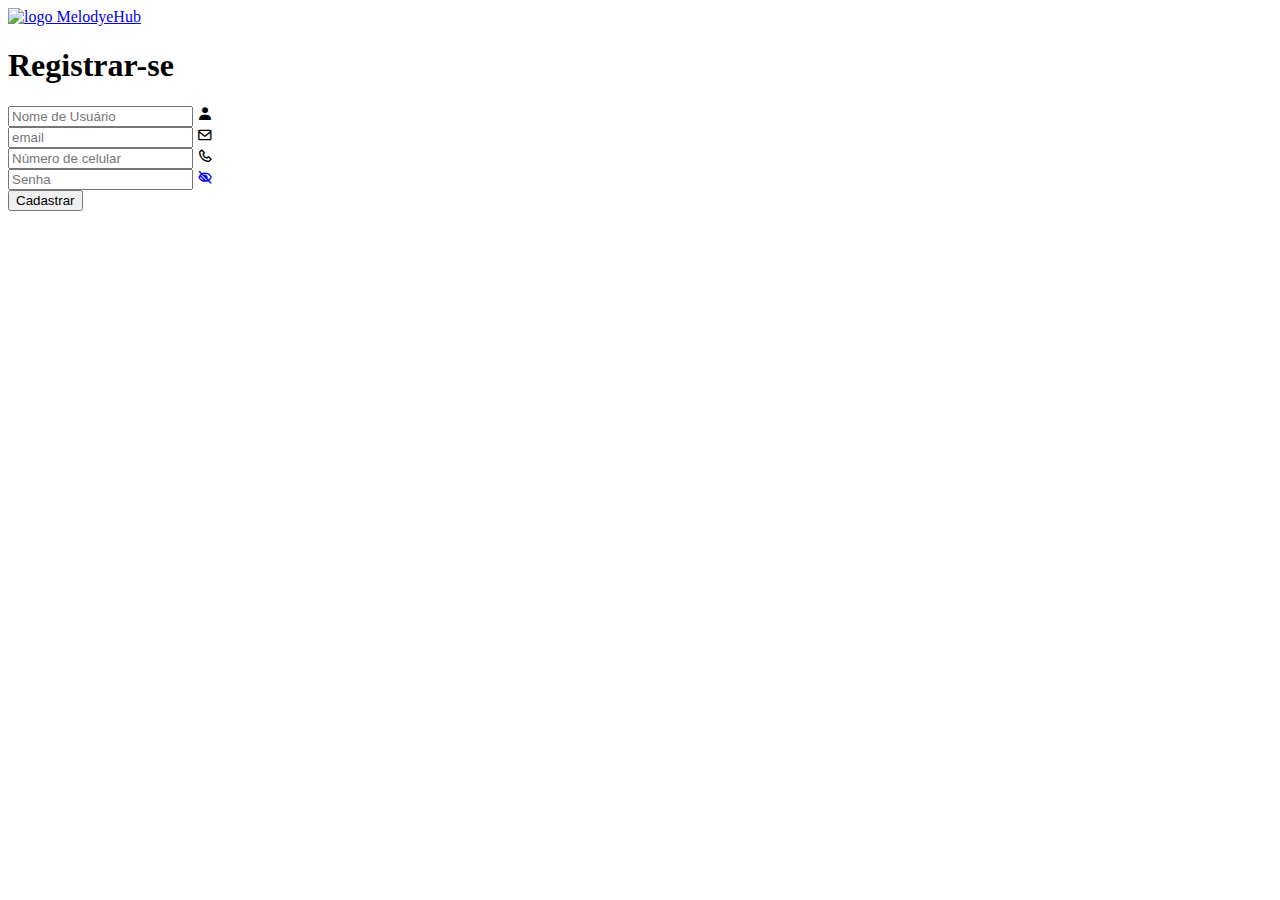
==== index.html @ f2cfba16 "colocando index" ====
<!DOCTYPE html>
<html>
<head>
    <meta charset='utf-8'>
    <meta http-equiv='X-UA-Compatible' content='IE=edge'>
    <title>MelodyeHub</title>
    <meta name='viewport' content='width=device-width, initial-scale=1'>
    <link rel='stylesheet' type='text/css' media='screen' href='style (3).css'>
    <script src='main.js'></script>
    <link href='https://unpkg.com/boxicons@2.1.4/css/boxicons.min.css' rel='stylesheet'>
</head>
<body>
    <div>
    <a href="#"><img src="Group 1.svg" alt="logo MelodyeHub" class="logo"></a>
    </div>
    <div class="wrapper"><!--wrapper--> 
        <form action="">
            <h1>Registrar-se</h1>
            <div class="input-box"><!--input-box-->
                <input type="text" placeholder="Nome de Usuário" 
                required>
                <i class='bx bxs-user'></i><!--bxs-user-->
            </div>
            <div class="input-box"><!--input-box--->
                <input type="text" 
                placeholder="email" required>
                <i class='bx bx-envelope'></i><!--bxs-lock-alt--> 
            </div>
            <div class="input-box"><!--input-box-->
                    <input type="tel" placeholder="Número de celular" required>
                    <i class='bx bx-phone'></i>
                </div>
                <div class="input-box"><!--input-box-->
                    <input type="password" placeholder="Senha" required>
                    <a href="#"><i class='bx bx-low-vision'></i></a>
                </div>
            <button type="submit" class="btn">Cadastrar</button><!--btn-->
        </form>
   </div>
</body>
</html>
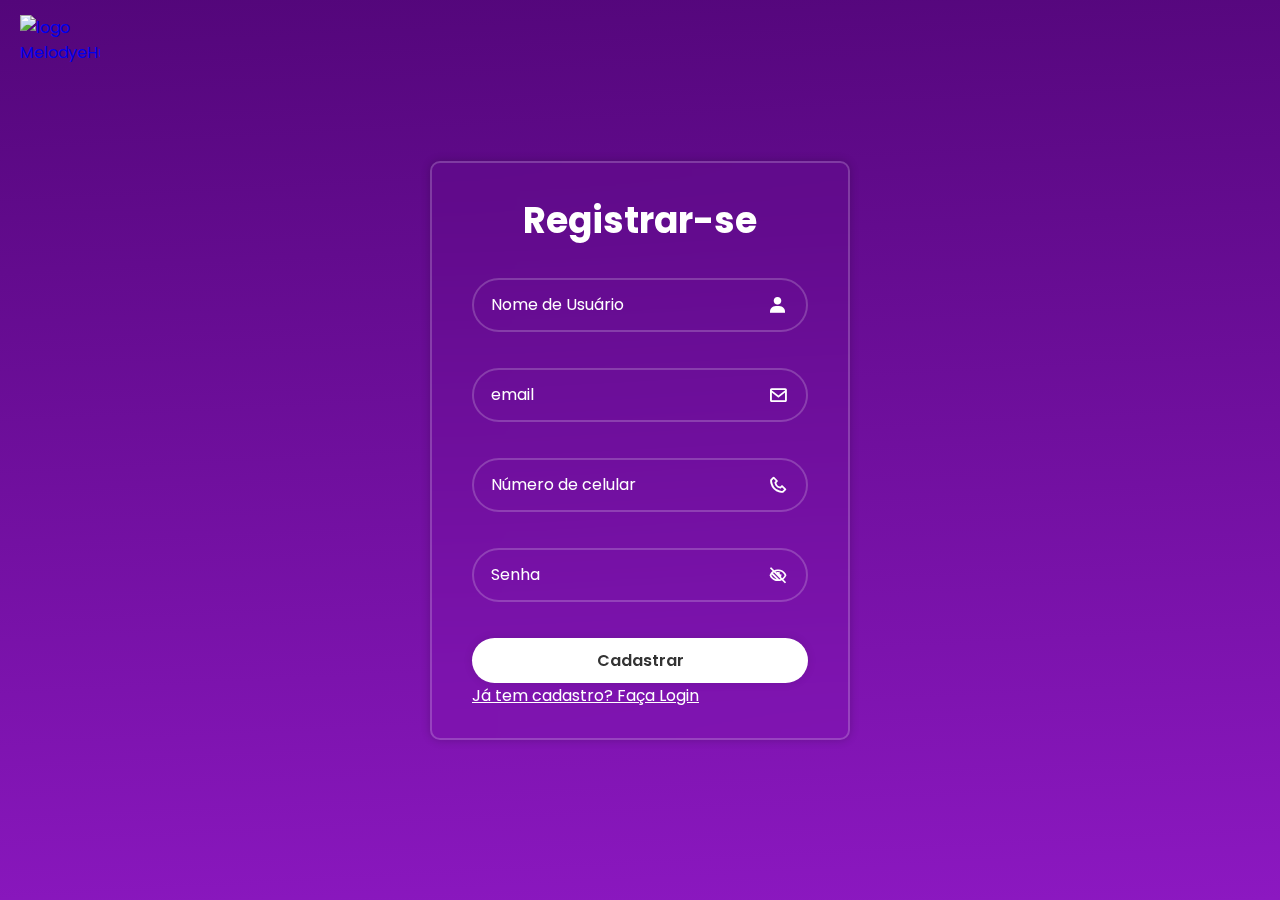
==== commit f13500b8: "atualização da página de registro" ====
--- a/index.html
+++ b/index.html
@@ -5,7 +5,7 @@
     <meta http-equiv='X-UA-Compatible' content='IE=edge'>
     <title>MelodyeHub</title>
     <meta name='viewport' content='width=device-width, initial-scale=1'>
-    <link rel='stylesheet' type='text/css' media='screen' href='style (3).css'>
+    <link rel='stylesheet' type='text/css' media='screen' href='css/style (3).css'>
     <script src='main.js'></script>
     <link href='https://unpkg.com/boxicons@2.1.4/css/boxicons.min.css' rel='stylesheet'>
 </head>
@@ -35,6 +35,7 @@
                     <a href="#"><i class='bx bx-low-vision'></i></a>
                 </div>
             <button type="submit" class="btn">Cadastrar</button><!--btn-->
+            <a href="#" class="register-link">Já tem cadastro? Faça Login</a>
         </form>
    </div>
 </body>
--- a/css/style (3).css
+++ b/css/style (3).css
@@ -0,0 +1,120 @@
+@import url("https://fonts.googleapis.com/css2?family=Poppins:wght@300;400;500;600;700;800;900&display=swap");
+
+*{
+    margin: 0px;
+    padding: 0px;
+    box-sizing: border-box;
+    font-family:"Poppins", sans-serif;
+}
+
+body{
+    display: flex;
+    justify-content: center;
+    align-items: center;
+    min-height: 100vh;
+    /* background:url('https://img.freepik.com/fotos-gratis/conceito-de-fundo-do-estudio-abstrato-vazio-claro-gradiente-roxo-fundo-do-quarto-do-estudio-para-o-produto_1258-54682.jpg?w=826&t=st=1718914876~exp=1718915476~hmac=ec055a503c6f016968f3a58ff3d558ab8a77cfff75d10e36b720f0cd055819cb');
+    background-size: cover; */
+    background: rgb(83,6,122);
+    background: linear-gradient(177deg, rgba(83,6,122,1) 0%, rgba(140,24,193,1) 100%); 
+}
+
+.logo{
+    display: flex;
+    position: absolute;
+    top: 15px;
+    left: 20px;
+    width: 80px;
+}
+
+.wrapper{
+    width: 420px;
+    background-color: transparent;
+    border: 2px solid rgba(255, 255, 255, .2);
+    backdrop-filter: blur(50px);
+    box-shadow: 0 0 10px rgba(0, 0, 0, .2);
+    color: #fff;    
+    border-radius: 10px;
+    padding: 30px 40px;
+}
+
+.wrapper h1{
+    font-size: 36px;
+    text-align: center;
+}
+
+.wrapper .input-box{
+    position: relative;
+    width:100%;
+    height: 60px;
+    margin: 30px 0;
+}
+
+.input-box input{
+    width: 100%;
+    height: 90%;
+    background: transparent;
+    border: none;
+    outline: none;
+    border: 2px solid  rgba(255,255,255 , .2);
+    border-radius: 40px;
+    font-size: 16px;
+    color: #fff;
+    padding: 20px 25px 20px 17px;
+}
+
+.input-box input::placeholder{
+    color: #fff;
+}
+
+.input-box i{
+    position: absolute;
+    right: 10px;
+    top: 29%;
+    transform: translate(-50%);
+    font-size: 20px;        
+}
+
+.input-box a{
+    color: #fff;
+}
+
+.wrapper .remember-forgot{
+    display: flex;
+    justify-content: space-between;
+    font-size: 14.5px;
+    margin: -15px 0 15px;
+
+}
+
+.remember-forgot label input{
+    accent-color: rgba(155, 17, 155, 0.623);
+    margin-right: 3px;
+
+}
+
+.wrapper .btn{
+    width: 100%;
+    height: 45px;
+    background: #fff;
+    border: none;
+    outline: none;
+    border-radius: 40px;
+    box-shadow: 0 0 10px rgba(0,0,0,.1);
+    cursor: pointer;
+    font-size: 16px;
+    color: #333;
+    font-weight: 600;
+
+} 
+
+.register-link{
+    transition: all;
+    color: white;
+}
+
+.register-link:hover{
+    text-decoration: underline;
+    color: darkorchid;
+    transition: all;
+}
+
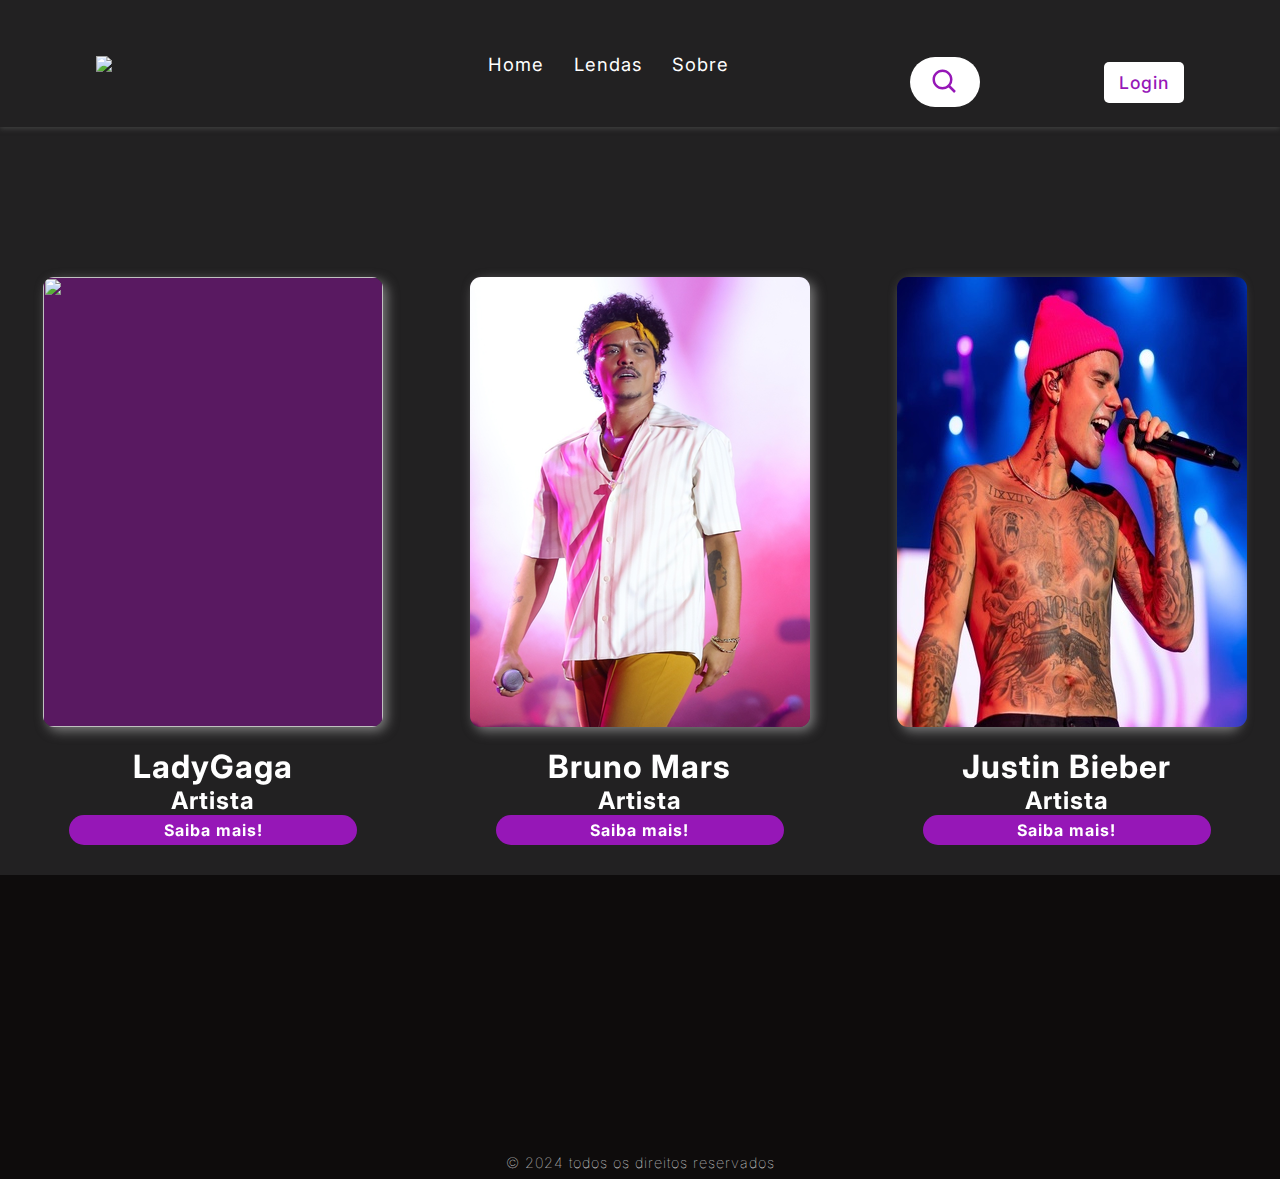
==== commit fcd8becc: "arrumando tudo" ====
--- a/index.html
+++ b/index.html
@@ -1,42 +1,190 @@
 <!DOCTYPE html>
-<html>
+<html lang="pt-br">
+
 <head>
-    <meta charset='utf-8'>
-    <meta http-equiv='X-UA-Compatible' content='IE=edge'>
+    <meta charset="UTF-8">
+    <meta name="viewport" content="width=device-width, initial-scale=1.0">
+    <link rel="stylesheet" href="index.css">
     <title>MelodyeHub</title>
-    <meta name='viewport' content='width=device-width, initial-scale=1'>
-    <link rel='stylesheet' type='text/css' media='screen' href='css/style (3).css'>
-    <script src='main.js'></script>
+    <script src="index.js"></script>
+    <link rel="stylesheet" href="https://cdnjs.cloudflare.com/ajax/libs/font-awesome/6.6.0/css/all.min.css"
+        integrity="sha512-Kc323vGBEqzTmouAECnVceyQqyqdsSiqLQISBL29aUW4U/M7pSPA/gEUZQqv1cwx4OnYxTxve5UMg5GT6L4JJg=="
+        crossorigin="anonymous" referrerpolicy="no-referrer" />
     <link href='https://unpkg.com/boxicons@2.1.4/css/boxicons.min.css' rel='stylesheet'>
+    <link rel="stylesheet" href="https://unpkg.com/aos@next/dist/aos.css" />
 </head>
+
 <body>
-    <div>
-    <a href="#"><img src="Group 1.svg" alt="logo MelodyeHub" class="logo"></a>
+    <header>
+        <div>
+            <nav class="nav-bar">
+                <div class="logo">
+                    <img src="../imagens/Group1.svg">
+                </div>
+
+                <div class="nav-list">
+                    <ul>
+                        <li class="nav-item"><a href="/index.html" class="nav-link">Home</a></li>
+                        <li class="nav-item"><a href="/lendas/lenda.html" class="nav-link">Lendas</a></li>
+                        <li class="nav-item"><a href="/sobre/sobre.html" class="nav-link">Sobre</a></li>
+                    </ul>
+                </div>
+
+            <div class="login-button">
+                <button><a href="/login/login.html">Login</a></button>
+            </div>
+                <div class="search-box">
+                    <input type="text" class="search-text" placeholder="Pesquisar...">
+
+                    <a class="search-btn">
+                        <img class="loupe-purple" src="../imagens/bx-search-rx.svg" alt="">
+                        <img class="loupe-white" src="../imagens/bx-search (2).svg" alt="">
+                    </a>
+                </div>
+
+             
+        </div>
+
+        <div class="mobile-menu-icon">
+            <button onclick="menuShow()"><img class="icon" src="../imagens/menu_white_36dp.svg"></button>
+        </div>
+        </nav>
+
+        <div class="mobile-menu">
+            <ul>
+                <li class="nav-item"><a href="/tela-inicial/tela-inicial.html" class="nav-link"></a>Home</li>
+                <li class="nav-item"><a href="/lendas/lenda.html" class="nav-link"></a>Lendas</li>
+                <li class="nav-item"><a href="/sobre/sobre.html" class="nav-link"></a>Sobre</li>
+            </ul>
+
+            <div class="login-button">
+                <button><a href="/login/login.html">Login</a></button>
+            </div>
+        </div>
+    </header>
+
+    <div class="corpo-site">
+        <div class="card-container">
+            <!--cards-->
+            <div class="pai">
+
+                <div class="card-1" id="filho" data-aos="fade-down">
+                    <img src="../imagens/images (5).jpg" class="imglady">
+                </div>
+
+                    <div class="irmão" data-aos="fade-down">
+                        <h1 class="cor">LadyGaga</h1>
+                        <h2 class="cor">Artista</h2>
+                        <button class="buttozin"><a href="#" class="saibamais">Saiba mais!</a></button>
+                    </div>
+            </div>
+
+            <div class="pai">
+                
+                <div class="card-2" id="filho" data-aos="fade-down">
+                    <img src="../imagens/mrsbruno.png" class="mrsbruno">
+                </div>
+
+                <div class="irmão" data-aos="fade-down">
+                    <h1 class="cor">Bruno Mars</h1>
+                    <h2 class="cor">Artista</h2>
+                    <button class="buttozin"><a href="#" class="saibamais">Saiba mais!</a></button>
+                </div>
+            </div>
+            
+            <div class="pai" id="filho" data-aos="fade-down">
+                <div class="card-3">
+                    <img src="../imagens/justin.jpg" class="littlebieber">
+                </div>
+                    
+                <div class="irmão" data-aos="fade-down">
+                        <h1 class="cor">Justin Bieber</h1>
+                        <h2 class="cor">Artista</h2>
+                        <button class="buttozin"><a href="#" class="saibamais">Saiba mais!</a></button>
+                    </div>
+            </div>
+        </div>
     </div>
-    <div class="wrapper"><!--wrapper--> 
-        <form action="">
-            <h1>Registrar-se</h1>
-            <div class="input-box"><!--input-box-->
-                <input type="text" placeholder="Nome de Usuário" 
-                required>
-                <i class='bx bxs-user'></i><!--bxs-user-->
+    <!--fim dos cards-->
+    <main>
+
+    </main>
+    <footer>
+        <div id="footer_content" data-aos="fade-down">
+            <div id="footer_contacts">
+                <h2>MelodyeHub</h2>
+                <p>Tudo Sobre o Mundo da Música!</p>
+
+                <div id="footer_social_media">
+                    <a href="#" class="footer-link" id="instagram">
+                        <i class="fa-brands fa-instagram"></i>
+                    </a>
+
+                    <a href="#" class="footer-link" id="facebook">
+                        <i class="fa-brands fa-facebook-f"></i>
+                    </a>
+
+                    <a href="#" class="footer-link" id="whatsapp">
+                        <i class="fa-brands fa-whatsapp"></i>
+                    </a>
+                </div>
             </div>
-            <div class="input-box"><!--input-box--->
-                <input type="text" 
-                placeholder="email" required>
-                <i class='bx bx-envelope'></i><!--bxs-lock-alt--> 
+
+            <ul class="footer-list">
+                <li>
+                    <h3>Blog</h3>
+                </li>
+                <li>
+                    <a href="#" class="footer-link">Tecnologia</a>
+                </li>
+                <li>
+                    <a href="#" class="footer-link">Aventuras</a>
+                </li>
+                <li>
+                    <a href="#" class="footer-link">Música</a>
+                </li>
+            </ul>
+
+            <ul class="footer-list">
+                <li>
+                    <h3>Produtos</h3>
+                </li>
+                <li>
+                    <a href="#" class="footer-link">App</a>
+                </li>
+                <li>
+                    <a href="#" class="footer-link">Desktop</a>
+                </li>
+                <li>
+                    <a href="#" class="footer-link">Nuvem</a>
+                </li>
+            </ul>
+
+            <div id="footer_subscribe">
+                <h3>Se inscreva</h3>
+
+                <p>
+                    Digite seu e-mail para ser notificado sobre nossas novidades!
+                </p>
+
+                <div id="input_group">
+                    <input type="email" id="email">
+                    <button>
+                        <i class="fa-regular fa-envelope"></i>
+                    </button>
+                </div>
             </div>
-            <div class="input-box"><!--input-box-->
-                    <input type="tel" placeholder="Número de celular" required>
-                    <i class='bx bx-phone'></i>
-                </div>
-                <div class="input-box"><!--input-box-->
-                    <input type="password" placeholder="Senha" required>
-                    <a href="#"><i class='bx bx-low-vision'></i></a>
-                </div>
-            <button type="submit" class="btn">Cadastrar</button><!--btn-->
-            <a href="#" class="register-link">Já tem cadastro? Faça Login</a>
-        </form>
-   </div>
+        </div>
+
+        <div id="footer_copyright" >
+            &#169
+            2024 todos os direitos reservados
+        </div>
+    </footer>
+    <script src="https://unpkg.com/aos@next/dist/aos.js"></script>
+    <script>
+      AOS.init();
+    </script>
 </body>
-</html>
+
+</html>--- a/index.css
+++ b/index.css
@@ -0,0 +1,469 @@
+@import url('https://fonts.googleapis.com/css2?family=Inter:ital,opsz,wght@0,14..32,100..900;1,14..32,100..900&display=swap');
+
+:root {
+    --color-neutral-0: #0e0c0c;
+    --color-neutral-10: #171717;
+    --color-neutral-30: #a8a29e;
+    --color-neutral-40: #f5f5f5;
+
+}
+
+* {
+    padding: 0;
+    margin: 0;
+    font-family: 'Inter', sans-serif;
+    box-sizing: border-box;
+    letter-spacing: 1px;
+}
+
+main {
+    flex: 1;
+}
+
+body {
+    min-height: 100vh;
+    /* background:url('https://img.freepik.com/fotos-gratis/conceito-de-fundo-do-estudio-abstrato-vazio-claro-gradiente-roxo-fundo-do-quarto-do-estudio-para-o-produto_1258-54682.jpg?w=826&t=st=1718914876~exp=1718915476~hmac=ec055a503c6f016968f3a58ff3d558ab8a77cfff75d10e36b720f0cd055819cb');
+    background-size: cover; */
+    
+    display: flex;
+    flex-direction: column;
+
+    margin: 0;
+    height: 100vh;
+    background: linear-gradient(rgb(34, 33, 34) 0%, rgba(34, 33, 34) 100%);
+}
+
+header {
+    
+    background: linear-gradient(rgb(34, 33, 34) 0%, rgba(34, 33, 34) 100%);
+    box-shadow: 0px 2px 5px #3f3f3f;
+}
+
+.nav-bar {
+    display: flex;
+    justify-content: space-between;
+    padding: 1.5rem 6rem;
+}
+
+.logo {
+    display: flex;
+    align-items: center;
+}
+
+.logo h1 {
+    color: #fff;
+}
+
+.nav-list {
+    display: flex;
+    align-items: center;
+    color: white;
+}
+
+.nav-list ul {
+    display: flex;
+    justify-content: center;
+    list-style: none;
+}
+
+.nav-item {
+    margin: 0 15px;
+}
+
+.nav-link {
+    text-decoration: none;
+    font-size: 1.15rem;
+    color: #fff;
+    font-weight: 400;
+}
+
+.login-button button {
+    border: none;
+    background-color: #fff;
+    padding: 10px 15px;
+    border-radius: 5px;
+    margin-top: 38px;
+}
+
+.login-button button a {
+    text-decoration: none;
+    color: #9617b7;
+    font-weight: 500;
+    font-size: 1.1rem;
+}
+
+.mobile-menu-icon {
+    display: none;
+}
+
+.mobile-menu {
+    display: none;
+}
+
+.search-box{
+    position: absolute;
+    right: 300px;
+    top: 57px;
+
+    background-color: white;
+    height: 50px;
+    padding: 10px;
+    border-radius: 40px;
+
+    display: flex;
+    justify-content: space-between;
+    align-items: center;
+}
+
+.search-text{
+    background: none;
+    border: 0;
+    outline: 0;
+
+    padding: 0;
+    
+    font-size: 16px;
+
+    transition: 0.4s;
+    
+    width: 0;
+}
+
+.search-btn{
+    width: 50px;
+    height: 50px;
+    border-radius: 50%;
+
+    display: flex;
+    justify-content: center;
+    align-items: center;
+
+    cursor: pointer;
+}
+
+.loupe-white{
+    display: none;
+}
+
+.search-box:hover > .search-text {
+    width: 320px;
+    padding-left: 20px;
+}
+
+.search-box:hover > .search-btn {
+    background: #9617b7 ;
+}
+
+.search-box:hover > .search-btn .loupe-purple {
+    display: none;
+}
+
+.search-box:hover > .search-btn .loupe-white {
+    display: block;
+}
+
+.corpo-site {
+    display: flex;
+    justify-content: center;
+    align-items: center;
+    height: 100vh;
+    font-family: Arial;
+    gap: 16px;
+}
+
+.card-container {
+    display: flex;
+    justify-content: space-around;
+    align-items: center;
+    width: 100%;
+    margin: 0;
+    margin-bottom: 30px;
+}
+
+.imglady {
+   height: 450px;
+   width: 340px;
+   border-radius: 11px;
+   text-align: center;
+}
+
+.textladyimg {
+    color: white;
+}
+
+.mrsbruno{
+    border-radius: 11px;
+}
+
+.littlebieber{
+    border-radius: 11px;
+}
+
+.card-1, .card-2, .card-3 {
+    flex: 1;
+    max-width: 340px;
+    margin: 0 10px;
+}
+
+.card-1 div, .card-2 div, .card-3 div {
+    display: flex;
+    flex-direction: column;
+    justify-content: center;
+    align-items: center;
+    gap: 4px; 
+}
+
+
+.card-1 h1, .card-2 h1, .card-3 h1 {
+    font-size: .9rem;
+    color: white;
+}
+
+.card-1 h2, .card-2 h2, .card-3 h2 {
+    font-size: .9rem;
+    color: white;
+}
+
+
+.card-1 {
+    background-color: #8813978a;
+    width: 340px;
+    height: 450px;
+    border-radius: 12px;
+    box-shadow: 4px 4px 12px #aaaa;
+}
+
+.card-2 {
+    background-color: #8813978a;
+    width: 340px;
+    height: 450px;
+    border-radius: 12px;
+    box-shadow: 4px 4px 12px #aaaa;
+}
+
+.card-3 {
+    background-color: #8813978a;
+    width: 340px;
+    height: 450px;
+    border-radius: 12px;
+    box-shadow: 4px 4px 12px #aaaa;
+}
+
+.pai{
+    padding-top: 150px;
+    justify-content: center;
+}
+
+.irmão{
+    display: flex;
+    flex-direction: column;
+    align-items: center;
+    width: 100%;
+    margin-top: 20px;
+}
+
+.cor{
+    color: white;
+}
+
+.saibamais {
+    color: white;
+    text-decoration: none;
+}
+
+.buttozin{
+    background-color: #9f16c2ee;
+    height: 30px;
+    border: none;
+    padding: 4px;
+    width: 80%;
+    color: #fff;
+    font-size: 1rem;
+    font-weight: bold;
+    border-radius: 15px;
+}
+
+footer {
+    width: 100%;
+    color: var(--color-neutral-40);
+    background-color: var(--color-neutral-0);
+}
+
+.footer-link {
+    text-decoration: none;
+}
+
+#footer_content {
+    background-color: var(--color-neutral-10);
+    display: grid;
+    grid-template-columns: repeat(4, 1fr);
+    padding: 3rem 3.5rem;
+    
+}
+
+#footer_contacts h1 {
+    margin-bottom: 0.75rem;    
+}
+
+#footer_social_media {
+    display: flex;
+    gap: 2rem;
+    margin-top: 1.5rem;
+}
+
+#footer_social_media .footer-link {
+    display: flex;
+    align-items: center;
+    justify-content: center;
+    height: 2.5rem;
+    width: 2.5rem;
+    color: var(--color-neutral-40);
+    border-radius: 50%;
+    transition: all 0.4s;
+}
+
+#footer_social_media .footer-link i {
+    font-size: 1.25rem;
+}
+
+#footer_social_media .footer-link:hover {
+    opacity: 0.8;
+}
+
+#instagram {
+    background: linear-gradient(#7f37c9, #ff2992, #ff9807);
+}
+
+#facebook {
+    background-color: #4267b3;
+}
+
+#whatsapp {
+    background-color: #25d366;
+}
+
+.footer-list {
+    display: flex;
+    flex-direction: column;
+    gap: 0.75rem;
+    list-style: none;
+}
+
+.footer-list .footer-link {
+    color: var(--color-neutral-30);
+    transition: all 0.4s;
+}
+
+.footer-list .footer-link:hover {
+    color: #7f37c9;
+}
+
+#footer_subscribe {
+    display: flex;
+    flex-direction: column;
+    gap: 1.5rem;
+}
+
+#footer_subscribe p {
+    color: var(--color-neutral-30);
+}
+
+#input_group {
+    display: flex;
+    background-color: var(--color-neutral-0);
+    border-radius: 4px;
+}
+
+#input_group input {
+    all: unset;
+    padding: 0.75rem;
+    width: 100%;
+}
+
+#input_group button {
+    background-color: #7f37c9;
+    border: none;
+    color: var(--color-neutral-40);
+    padding: 0px 1.25rem;
+    font-size: 1.125rem;
+    height: 100%;
+    border-radius: 0px 4px 4px 0px;
+    cursor: pointer;
+    transition: all 0.4s;
+}
+
+#input_group button:hover {
+    opacity: 0.8;
+}
+
+#footer_copyright {
+    display: flex;
+    justify-content: center;
+    background-color: var(--color-neutral-0);
+    font-size: 0.9rem;
+    padding: 0.5rem;
+    font-weight: 100;
+}
+@media screen and (max-width: 730px) {
+    .nav-bar {
+        padding: 1.5rem;
+    }
+
+    .nav-item {
+        display: none;
+    }
+
+    .login-button {
+        display: none;
+    }
+
+    .mobile-menu-icon {
+        display: block;
+    }
+
+    .mobile-menu-icon button {
+        background-color: transparent;
+        border: none;
+        cursor: pointer;
+    }
+
+    .mobile-menu ul {
+        display: flex;
+        flex-direction: column;
+        text-align: center;
+        padding-bottom: 1rem;
+    }
+
+    .mobile-menu .nav-item {
+        display: block;
+        padding-top: 1.2rem;
+    }
+
+    .mobile-menu .login-button {
+        display: block;
+        padding: 1rem 2rem;
+    }
+
+    .mobile-menu .login-button button {
+        width: 100%;
+    }
+
+    .open {
+        display: block;
+    }
+}
+
+@media screen and (max-width: 768px) {
+    #footer_content {
+        grid-template-columns: repeat(2, fr);
+        gap: 2rem;
+    }
+    
+}
+
+@media screen and (max-width: 426px) {
+    #footer_content {
+        grid-template-columns: repeat(1, fr);
+        padding: 3rem 2rem;
+    }
+}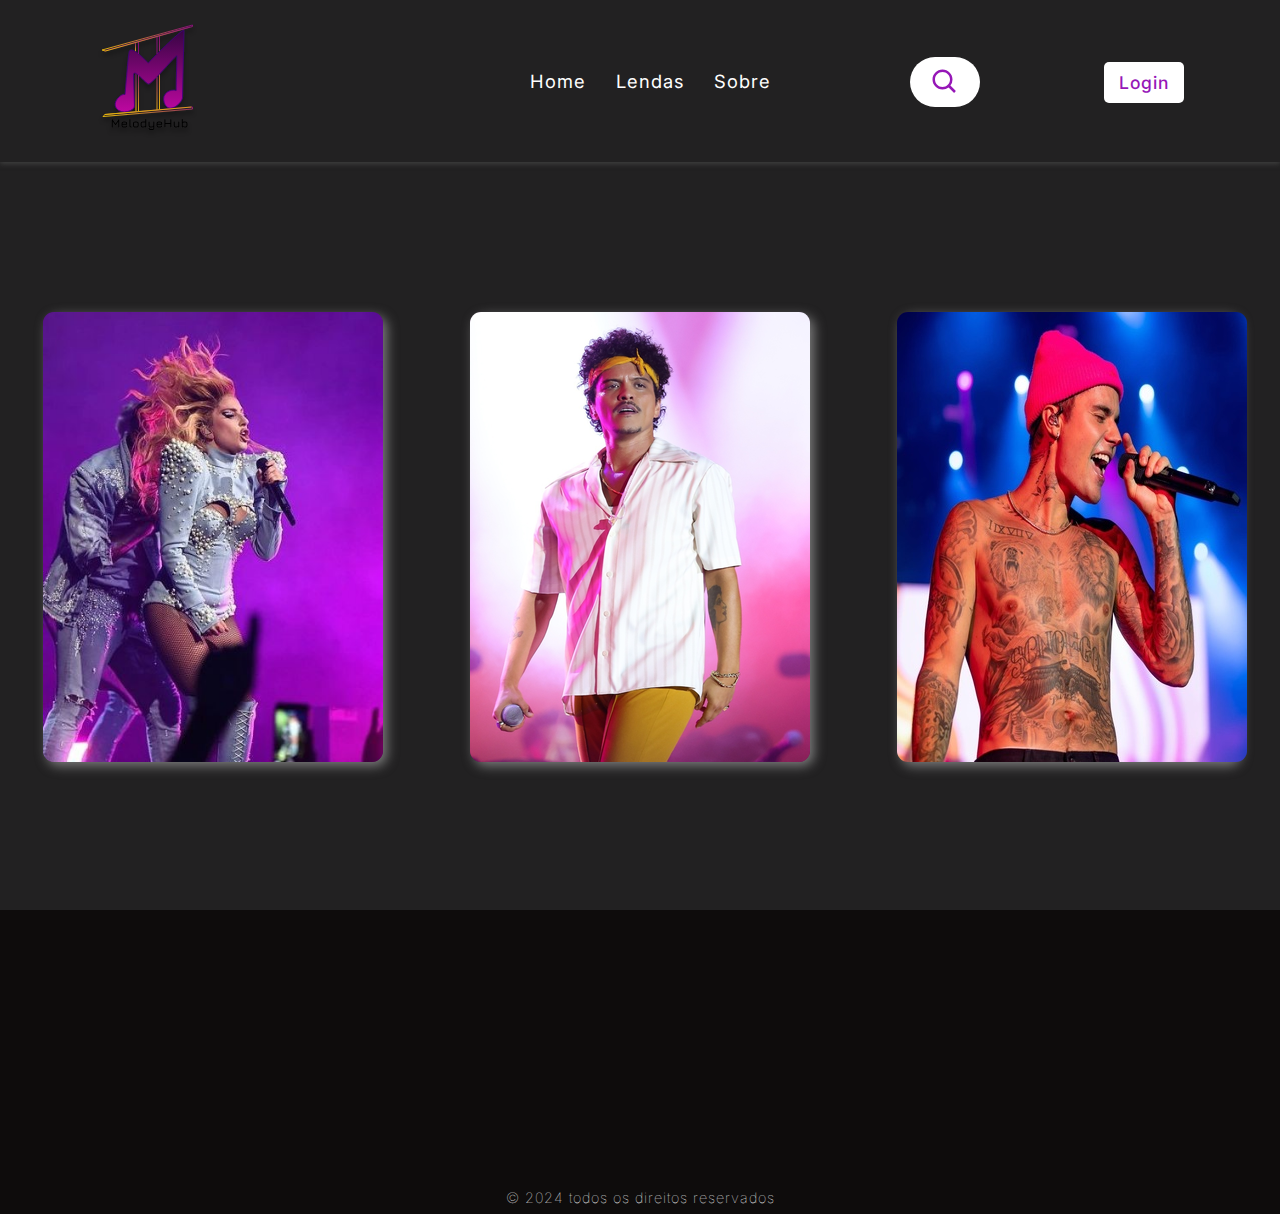
==== commit 055e62ab: "informações expecificadas begin" ====
--- a/index.html
+++ b/index.html
@@ -19,7 +19,7 @@
         <div>
             <nav class="nav-bar">
                 <div class="logo">
-                    <img src="../imagens/Group1.svg">
+                    <img src="./index/Group1.svg">
                 </div>
 
                 <div class="nav-list">
@@ -37,8 +37,8 @@
                     <input type="text" class="search-text" placeholder="Pesquisar...">
 
                     <a class="search-btn">
-                        <img class="loupe-purple" src="../imagens/bx-search-rx.svg" alt="">
-                        <img class="loupe-white" src="../imagens/bx-search (2).svg" alt="">
+                        <img class="loupe-purple" src="./index/bx-search-rx.svg" alt="">
+                        <img class="loupe-white" src="./index/bx-search (2).svg" alt="">
                     </a>
                 </div>
 
@@ -69,7 +69,7 @@
             <div class="pai">
 
                 <div class="card-1" id="filho" data-aos="fade-down">
-                    <img src="../imagens/images (5).jpg" class="imglady">
+                    <img src="./index/images (5).jpg" class="imglady">
                 </div>
 
                     <div class="irmão" data-aos="fade-down">
@@ -82,19 +82,19 @@
             <div class="pai">
                 
                 <div class="card-2" id="filho" data-aos="fade-down">
-                    <img src="../imagens/mrsbruno.png" class="mrsbruno">
+                    <img src="./index/mrsbruno.png" class="mrsbruno">
                 </div>
 
                 <div class="irmão" data-aos="fade-down">
                     <h1 class="cor">Bruno Mars</h1>
                     <h2 class="cor">Artista</h2>
-                    <button class="buttozin"><a href="#" class="saibamais">Saiba mais!</a></button>
+                    <button class="buttozin"><a href="/informações-expecificadas/informações.html" class="saibamais">Saiba mais!</a></button>
                 </div>
             </div>
             
             <div class="pai" id="filho" data-aos="fade-down">
                 <div class="card-3">
-                    <img src="../imagens/justin.jpg" class="littlebieber">
+                    <img src="./index/justin.jpg" class="littlebieber">
                 </div>
                     
                 <div class="irmão" data-aos="fade-down">
